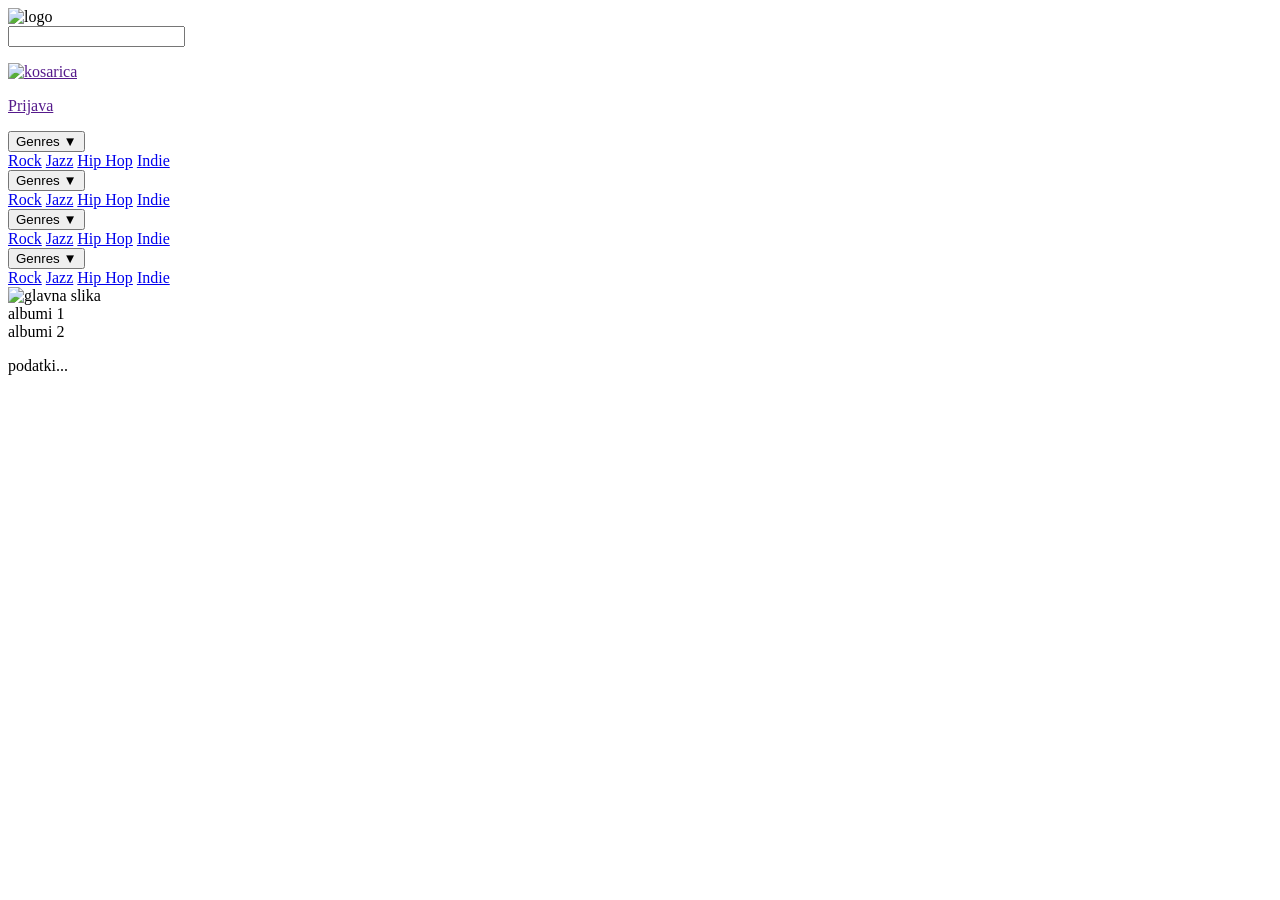
==== index.html @ 68a9a952 "test" ====
<!DOCTYPE html>
<html lang="en">
<head>
    <meta charset="UTF-8">
    <meta name="viewport" content="width=device-width, initial-scale=1.0">
    <title>Document</title>
    <link rel=”stylesheet” href=style.css”>
</head>
<body>
    <header>
        <img src="" alt="logo">
        <form action="">
            <input type="text" title="">
        </form>
        <p id="kosarica"><a href=""><img src="" alt="kosarica"></a></p>
        <p id="prijava"><a href="">Prijava</a></p>
    </header>
    <nav>
        <div class="dropdown-zunanji">
            <div class="dropdown-meni">
                <button class="dropbtn">Genres ▼</button>
                    <div id="myDropdown" class="dropdown-content">
                        <a href="#">Rock</a>
                        <a href="#">Jazz</a>
                        <a href="#">Hip Hop</a>
                        <a href="#">Indie</a>
                    </div>
            </div>
            <div class="dropdown-meni">
                <button class="dropbtn">Genres ▼</button>
                    <div id="myDropdown" class="dropdown-content">
                        <a href="#">Rock</a>
                        <a href="#">Jazz</a>
                        <a href="#">Hip Hop</a>
                        <a href="#">Indie</a>
                    </div>
            </div>
            <div class="dropdown-meni">
                <button class="dropbtn">Genres ▼</button>
                    <div id="myDropdown" class="dropdown-content">
                        <a href="#">Rock</a>
                        <a href="#">Jazz</a>
                        <a href="#">Hip Hop</a>
                        <a href="#">Indie</a>
                    </div>
            </div>
            <div class="dropdown-meni">
                <button class="dropbtn">Genres ▼</button>
                    <div id="myDropdown" class="dropdown-content">
                        <a href="#">Rock</a>
                        <a href="#">Jazz</a>
                        <a href="#">Hip Hop</a>
                        <a href="#">Indie</a>
                    </div>
            </div>
        </div>
    </nav>
    <main>
        <div><img src="" alt="glavna slika"></div>
        <div>albumi 1</div>
        <div>albumi 2</div>
    </main>
    <footer>
        <p>podatki...</p>
        </div>
    </footer>
</body>
</html>
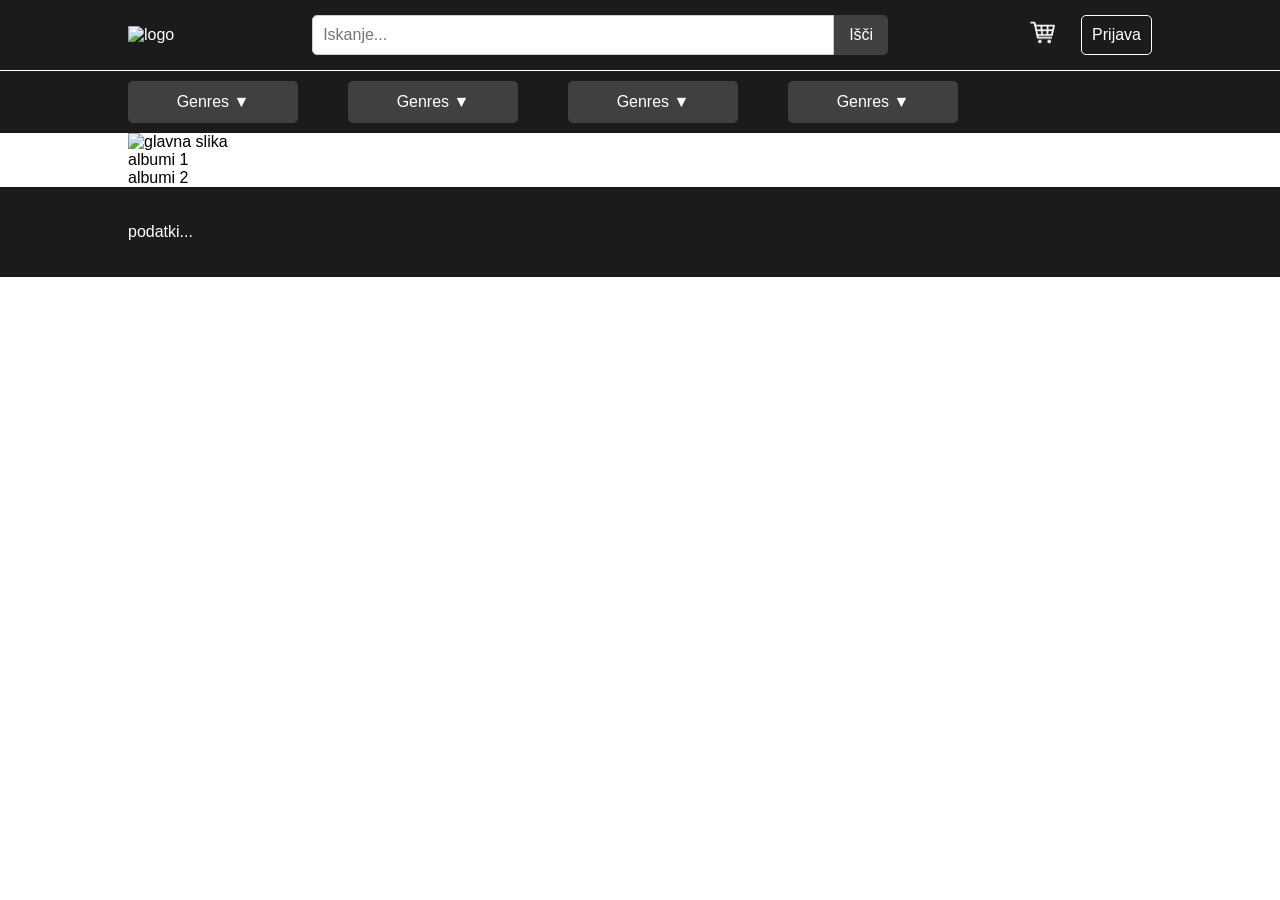
==== commit dd2865e4: "Header posodobljen, dodana iskalna vrstica" ====
--- a/index.html
+++ b/index.html
@@ -4,16 +4,19 @@
     <meta charset="UTF-8">
     <meta name="viewport" content="width=device-width, initial-scale=1.0">
     <title>Document</title>
-    <link rel=”stylesheet” href=style.css”>
+    <link rel="stylesheet" href="style.css">
 </head>
 <body>
     <header>
-        <img src="" alt="logo">
-        <form action="">
-            <input type="text" title="">
-        </form>
-        <p id="kosarica"><a href=""><img src="" alt="kosarica"></a></p>
+        <img src="slike/logo.png" alt="logo">
+        <div class="search-container">
+            <input type="text" placeholder="Iskanje..." class="search-input">
+            <button class="search-button">Išči</button>
+        </div>
+        <div id="prijava-container">
+        <p id="kosarica"><a href=""><img src="slike/kosarica.jpg" height="35px" width="35px" alt="kosarica"></a></p>
         <p id="prijava"><a href="">Prijava</a></p>
+        </div>
     </header>
     <nav>
         <div class="dropdown-zunanji">
--- a/style.css
+++ b/style.css
@@ -0,0 +1,152 @@
+        body
+        {
+            font-family: Arial;
+            padding: 50px;
+            margin:0px;
+            padding:0px;
+        }
+
+        header
+        {
+            background-color: #1b1b1b;
+            padding-bottom: 15px;
+            padding-top: 15px;
+            border-bottom: white 1px solid;
+            display: flex;
+            padding-left: 10%;
+            padding-right: 10%;
+            color:white;
+            justify-content: space-between;
+            align-items: center;
+        }
+        #prijava-container
+        {
+            display: flex;
+            gap: 20px;
+        }
+        #prijava
+        {
+            padding: 10px;
+            border: white 1px solid;
+            border-radius: 5px;
+            margin-top: 0px;
+            margin-bottom: 0px;
+        }
+        #kosarica
+        {
+            margin-top: 0px;
+            margin-bottom: 0px;
+        }
+        #logo
+        {
+            height: 35px;
+        }
+        .search-container 
+        {
+            display: flex;
+            justify-content: center;
+            height: 40px;
+        }
+
+        .search-input 
+        {
+            padding: 10px;
+            font-size: 16px;
+            border: 1px solid #ccc;
+            border-radius: 5px 0 0 5px;
+            outline: none;
+            width: 500px;
+        }
+
+        .search-input:focus 
+        {
+            border-color: #007BFF;
+        }
+
+        .search-button 
+        {
+            padding: 10px 15px;
+            font-size: 16px;
+            border: none;
+            background: #404040;
+            color: white;
+            cursor: pointer;
+            border-radius: 0 5px 5px 0;
+        }
+        .search-button:hover 
+        {
+            background: #0056b3;
+        }
+
+        nav
+        {
+            background-color: #1b1b1b;
+        }
+        .dropdown-meni
+        {
+            position: relative;
+            display: inline;
+            margin-right: 50px;
+            
+        }
+        .dropdown-zunanji
+        {
+            margin-left:10%;
+            display: flex;
+            padding-top: 10px;
+            padding-bottom: 10px;
+        }
+        .dropbtn
+        {
+            background-color:#404040;
+            color: white;
+            padding: 12px 16px;
+            font-size: 16px;
+            border: none;
+            cursor: pointer;
+            border-radius: 5px;
+            width: 170px;
+        }
+        .dropdown-content 
+        {
+            display: none;
+            position: absolute;
+            background-color:#4e4e4e;
+            min-width: 170px;
+            border-radius: 5px;
+        }
+        .dropdown-content a
+        {
+            color: white;
+            padding: 10px;
+            text-decoration: none;
+            display: block;
+        }
+        .dropdown-content a:hover
+        {
+            background-color: #404040;
+        }
+        .dropdown-meni:hover .dropdown-content
+        {
+            display: block;
+        }
+        .dropdown-meni:hover .dropbtn
+        {
+            background-color: #4e4e4e;
+        }
+        a
+        {
+            color:white;
+            text-decoration: none;
+        }
+        footer
+        {
+            background-color: #1b1b1b;
+            padding: 20px;
+            padding-left: 10%;
+            color: white;
+        }
+        main
+        {
+            padding-left: 10%;
+        }
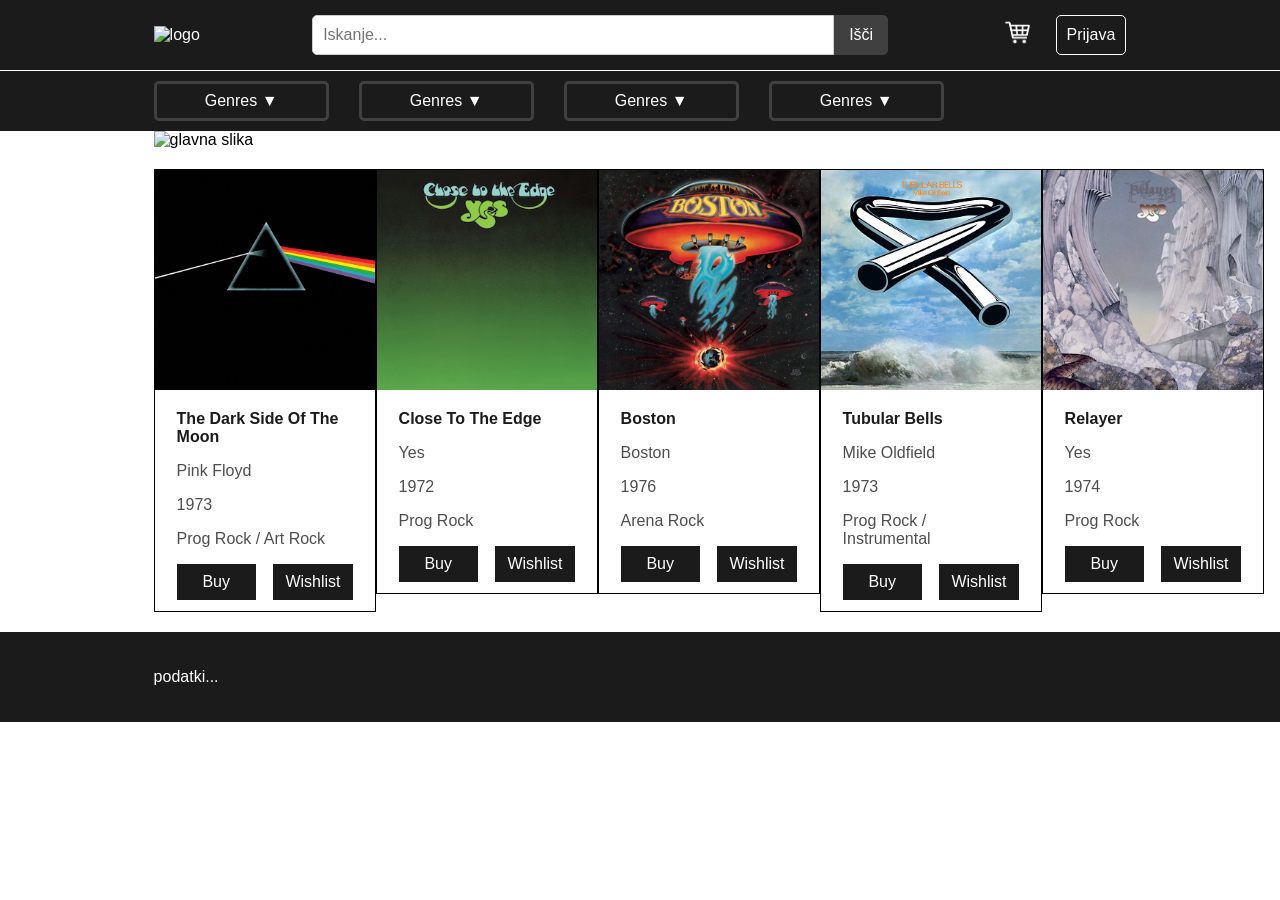
==== commit 038dbf41: "dodana vrstica z albumi" ====
--- a/index.html
+++ b/index.html
@@ -59,9 +59,94 @@
         </div>
     </nav>
     <main>
-        <div><img src="" alt="glavna slika"></div>
-        <div>albumi 1</div>
-        <div>albumi 2</div>
+        <div id="main-slika"><img src="" alt="glavna slika"></div>
+        <div id="albumi1">
+            <div class="album">
+                <div class="album-cover">
+                    <img src="slike/pink_floyd-dsotm.jpg" alt="album-cover" height="220" width="220">
+                </div>
+                <div class="album-desc">
+                    <p class="album-naslov">The Dark Side Of The Moon</p>
+                    <p class="album-opis">
+                        <p>Pink Floyd</p>
+                        <p>1973</p>
+                        <p>Prog Rock / Art Rock</p>
+                    </p>
+                    <div class="album-button">
+                        <div><a href="#">Buy</a></div>
+                        <div><a href="#">Wishlist</a></div>
+                    </div>
+                </div>
+            </div>
+            <div class="album">
+                <div class="album-cover">
+                    <img src="slike/yes-ctte.jpg" alt="album-cover" height="220" width="220">
+                </div>
+                <div class="album-desc">
+                    <p class="album-naslov">Close To The Edge</p>
+                    <p class="album-opis">
+                        <p>Yes</p>
+                        <p>1972</p>
+                        <p>Prog Rock</p>
+                    </p>
+                    <div class="album-button">
+                        <div><a href="#">Buy</a></div>
+                        <div><a href="#">Wishlist</a></div>
+                    </div>
+                </div>
+            </div>
+            <div class="album">
+                <div class="album-cover">
+                    <img src="slike/boston-boston.jpg" alt="album-cover" height="220" width="220">
+                </div>
+                <div class="album-desc">
+                    <p class="album-naslov">Boston</p>
+                    <p class="album-opis">
+                        <p>Boston</p>
+                        <p>1976</p>
+                        <p>Arena Rock</p>
+                    </p>
+                    <div class="album-button">
+                        <div><a href="#">Buy</a></div>
+                        <div><a href="#">Wishlist</a></div>
+                    </div>
+                </div>
+            </div>
+            <div class="album">
+                <div class="album-cover">
+                    <img src="slike/mike_oldfield-tubular_bells.jpg" alt="album-cover" height="220" width="220">
+                </div>
+                <div class="album-desc">
+                    <p class="album-naslov">Tubular Bells</p>
+                    <p class="album-opis">
+                        <p>Mike Oldfield</p>
+                        <p>1973</p>
+                        <p>Prog Rock / Instrumental</p>
+                    </p>
+                    <div class="album-button">
+                        <div><a href="#">Buy</a></div>
+                        <div><a href="#">Wishlist</a></div>
+                    </div>
+                </div>
+            </div>
+            <div class="album">
+                <div class="album-cover">
+                    <img src="slike/yes-relayer.jpg" alt="album-cover" height="220" width="220">
+                </div>
+                <div class="album-desc">
+                    <p class="album-naslov">Relayer</p>
+                    <p class="album-opis">
+                        <p>Yes</p>
+                        <p>1974</p>
+                        <p>Prog Rock</p>
+                    </p>
+                    <div class="album-button">
+                        <div><a href="#">Buy</a></div>
+                        <div><a href="#">Wishlist</a></div>
+                    </div>
+                </div>
+            </div>
+        </div>
     </main>
     <footer>
         <p>podatki...</p>
--- a/style.css
+++ b/style.css
@@ -11,10 +11,10 @@
             background-color: #1b1b1b;
             padding-bottom: 15px;
             padding-top: 15px;
-            border-bottom: white 1px solid;
-            display: flex;
-            padding-left: 10%;
-            padding-right: 10%;
+            border-bottom: 1px white solid;
+            display: flex;
+            padding-left: 12%;
+            padding-right: 12%;
             color:white;
             justify-content: space-between;
             align-items: center;
@@ -81,39 +81,42 @@
         nav
         {
             background-color: #1b1b1b;
+            padding-left:12%;
+            padding-right:12%;
         }
         .dropdown-meni
         {
             position: relative;
             display: inline;
-            margin-right: 50px;
             
         }
         .dropdown-zunanji
         {
-            margin-left:10%;
             display: flex;
             padding-top: 10px;
             padding-bottom: 10px;
+            gap: 30px;
+            align-items: center;
         }
         .dropbtn
         {
-            background-color:#404040;
-            color: white;
-            padding: 12px 16px;
+            background-color:#1b1b1b;
+            color: white;
+            padding: 8px 16px;
             font-size: 16px;
-            border: none;
+            border: solid #404040;
             cursor: pointer;
             border-radius: 5px;
-            width: 170px;
+            width: 175px;
         }
         .dropdown-content 
         {
             display: none;
             position: absolute;
-            background-color:#4e4e4e;
-            min-width: 170px;
+            background-color:#1b1b1b;
+            min-width: 172px;
             border-radius: 5px;
+            border:#404040 solid;
         }
         .dropdown-content a
         {
@@ -139,14 +142,60 @@
             color:white;
             text-decoration: none;
         }
+        #albumi1
+        {
+            display: flex;
+            justify-content: space-between;
+            align-items: center top;
+            margin-top: 20px;
+            margin-bottom: 20px;
+        }
+        .album
+        {
+            border:solid 1px black;
+            height: 100%;
+            display: flex;
+            flex-direction: column;
+
+        }
+        .album-desc
+        {
+            margin-left: 10%;
+            margin-right: 10%;
+            margin-bottom: 5%;
+            color: #4e4e4e;
+        }
+        .album-naslov
+        {
+            color: #1b1b1b;
+            font-weight: bold;
+        }
+        .album-button
+        {
+            display:flex;
+            justify-content: space-between;
+            align-items: center;
+            margin-top:auto;
+            gap:10px;
+        }
+        .album-button div
+        {
+            width: 35%;
+            background-color: #1b1b1b;
+            padding: 5%;
+            text-align: center;
+        }
+
         footer
         {
             background-color: #1b1b1b;
             padding: 20px;
-            padding-left: 10%;
+            padding-left: 12%;
+            padding-right: 12%;
             color: white;
         }
         main
         {
-            padding-left: 10%;
+            padding-left: 12%;
+            padding-right: 12%;
         }
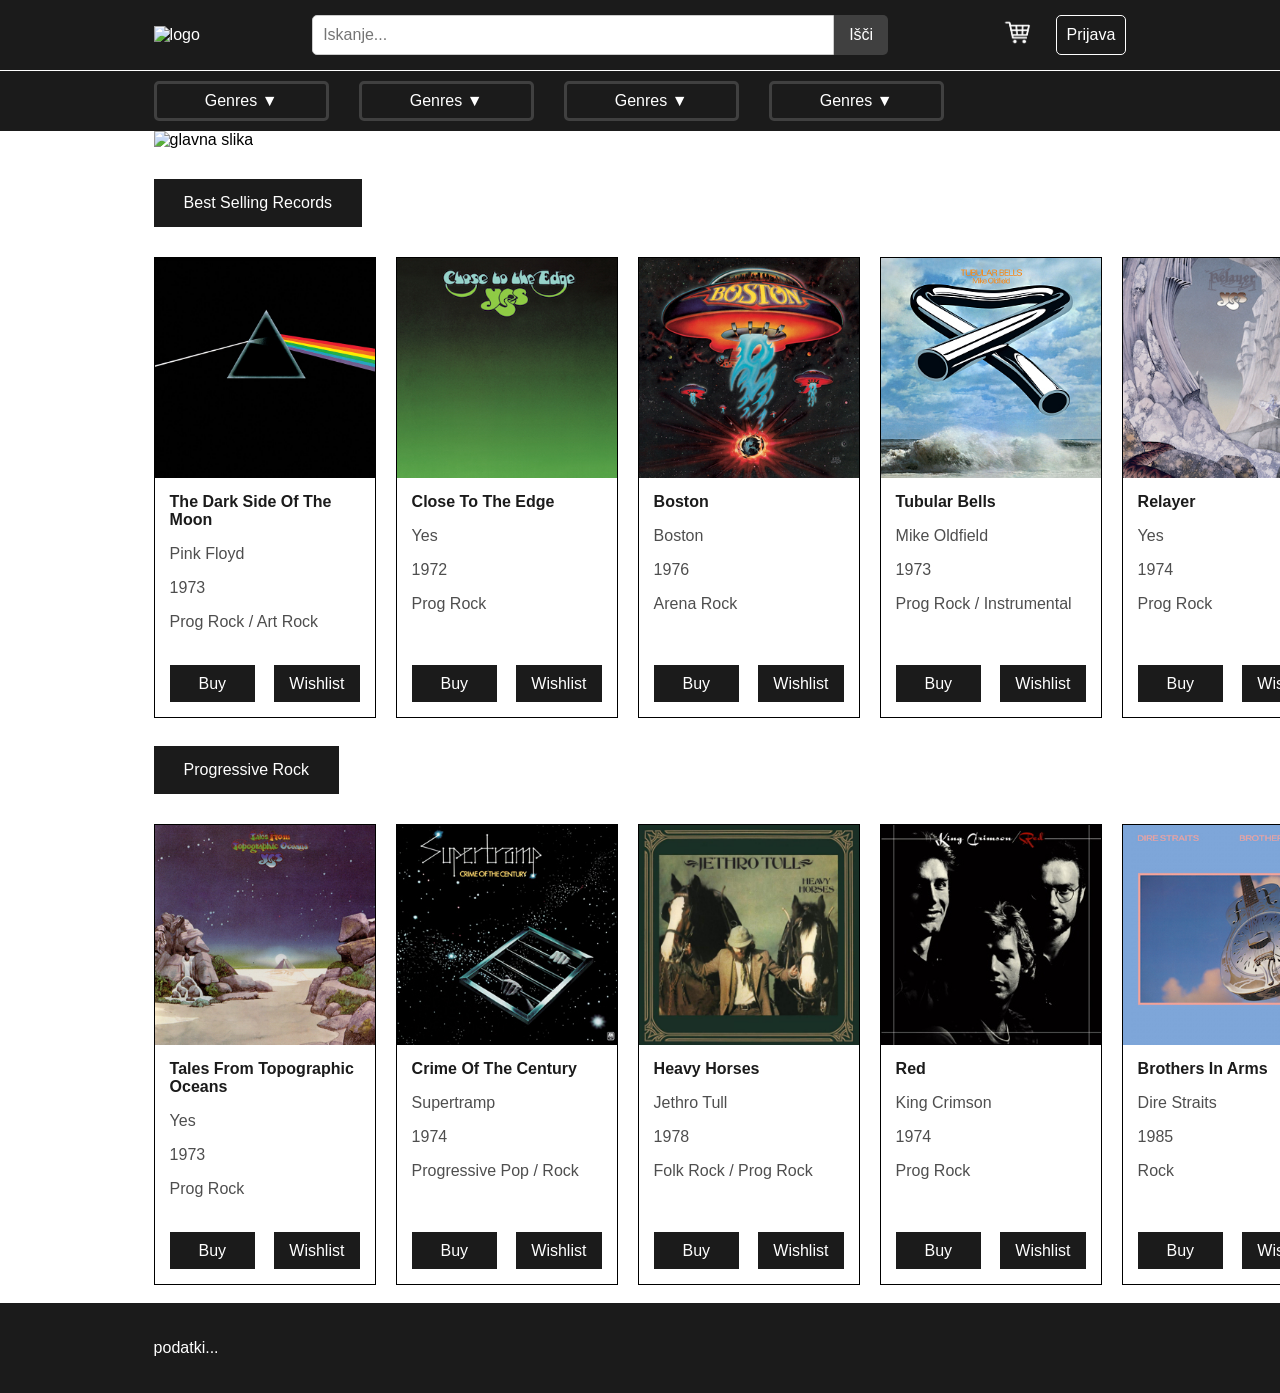
==== commit 3d628994: "del z albumi popravljen, da so vsi iste višine" ====
--- a/index.html
+++ b/index.html
@@ -60,18 +60,21 @@
     </nav>
     <main>
         <div id="main-slika"><img src="" alt="glavna slika"></div>
-        <div id="albumi1">
+        <div class="albumi-napis">
+            <div>Best Selling Records</div>
+        </div>
+        <div class="albumi-display">
             <div class="album">
                 <div class="album-cover">
                     <img src="slike/pink_floyd-dsotm.jpg" alt="album-cover" height="220" width="220">
                 </div>
                 <div class="album-desc">
                     <p class="album-naslov">The Dark Side Of The Moon</p>
-                    <p class="album-opis">
+                    <div class="album-opis">
                         <p>Pink Floyd</p>
                         <p>1973</p>
                         <p>Prog Rock / Art Rock</p>
-                    </p>
+                    </div>
                     <div class="album-button">
                         <div><a href="#">Buy</a></div>
                         <div><a href="#">Wishlist</a></div>
@@ -84,11 +87,11 @@
                 </div>
                 <div class="album-desc">
                     <p class="album-naslov">Close To The Edge</p>
-                    <p class="album-opis">
+                    <div class="album-opis">
                         <p>Yes</p>
                         <p>1972</p>
                         <p>Prog Rock</p>
-                    </p>
+                    </div>
                     <div class="album-button">
                         <div><a href="#">Buy</a></div>
                         <div><a href="#">Wishlist</a></div>
@@ -101,11 +104,11 @@
                 </div>
                 <div class="album-desc">
                     <p class="album-naslov">Boston</p>
-                    <p class="album-opis">
+                    <div class="album-opis">
                         <p>Boston</p>
                         <p>1976</p>
                         <p>Arena Rock</p>
-                    </p>
+                    </div>
                     <div class="album-button">
                         <div><a href="#">Buy</a></div>
                         <div><a href="#">Wishlist</a></div>
@@ -118,11 +121,11 @@
                 </div>
                 <div class="album-desc">
                     <p class="album-naslov">Tubular Bells</p>
-                    <p class="album-opis">
+                    <div class="album-opis">
                         <p>Mike Oldfield</p>
                         <p>1973</p>
                         <p>Prog Rock / Instrumental</p>
-                    </p>
+                    </div>
                     <div class="album-button">
                         <div><a href="#">Buy</a></div>
                         <div><a href="#">Wishlist</a></div>
@@ -135,11 +138,101 @@
                 </div>
                 <div class="album-desc">
                     <p class="album-naslov">Relayer</p>
-                    <p class="album-opis">
+                    <div class="album-opis">
                         <p>Yes</p>
                         <p>1974</p>
                         <p>Prog Rock</p>
-                    </p>
+                    </div>
+                    <div class="album-button">
+                        <div><a href="#">Buy</a></div>
+                        <div><a href="#">Wishlist</a></div>
+                    </div>
+                </div>
+            </div>
+        </div>
+        <div class="albumi-napis">
+            <div>Progressive Rock</div>
+        </div>
+        <div class="albumi-display">
+            <div class="album">
+                <div class="album-cover">
+                    <img src="slike/yes-tfto.jpg" alt="album-cover" height="220" width="220">
+                </div>
+                <div class="album-desc">
+                    <p class="album-naslov">Tales From Topographic Oceans</p>
+                    <div class="album-opis">
+                        <p>Yes</p>
+                        <p>1973</p>
+                        <p>Prog Rock</p>
+                    </div>
+                    <div class="album-button">
+                        <div><a href="#">Buy</a></div>
+                        <div><a href="#">Wishlist</a></div>
+                    </div>
+                </div>
+            </div>
+            <div class="album">
+                <div class="album-cover">
+                    <img src="slike/supertramp-crime.jpg" alt="album-cover" height="220" width="220">
+                </div>
+                <div class="album-desc">
+                    <p class="album-naslov">Crime Of The Century</p>
+                    <div class="album-opis">
+                        <p>Supertramp</p>
+                        <p>1974</p>
+                        <p>Progressive Pop / Rock</p>
+                    </div>
+                    <div class="album-button">
+                        <div><a href="#">Buy</a></div>
+                        <div><a href="#">Wishlist</a></div>
+                    </div>
+                </div>
+            </div>
+            <div class="album">
+                <div class="album-cover">
+                    <img src="slike/jethro_tull-heavy_horses.jpg" alt="album-cover" height="220" width="220">
+                </div>
+                <div class="album-desc">
+                    <p class="album-naslov">Heavy Horses</p>
+                    <div class="album-opis">
+                        <p>Jethro Tull</p>
+                        <p>1978</p>
+                        <p>Folk Rock / Prog Rock</p>
+                    </div>
+                    <div class="album-button">
+                        <div><a href="#">Buy</a></div>
+                        <div><a href="#">Wishlist</a></div>
+                    </div>
+                </div>
+            </div>
+            <div class="album">
+                <div class="album-cover">
+                    <img src="slike/king_crimson-red.jpg" alt="album-cover" height="220" width="220">
+                </div>
+                <div class="album-desc">
+                    <p class="album-naslov">Red</p>
+                    <div class="album-opis">
+                        <p>King Crimson</p>
+                        <p>1974</p>
+                        <p>Prog Rock</p>
+                    </div>
+                    <div class="album-button">
+                        <div><a href="#">Buy</a></div>
+                        <div><a href="#">Wishlist</a></div>
+                    </div>
+                </div>
+            </div>
+            <div class="album">
+                <div class="album-cover">
+                    <img src="slike/dire_straits-brothers_in_arms.jpg" alt="album-cover" height="220" width="220">
+                </div>
+                <div class="album-desc">
+                    <p class="album-naslov">Brothers In Arms</p>
+                    <div class="album-opis">
+                        <p>Dire Straits</p>
+                        <p>1985</p>
+                        <p>Rock</p>
+                    </div>
                     <div class="album-button">
                         <div><a href="#">Buy</a></div>
                         <div><a href="#">Wishlist</a></div>
--- a/style.css
+++ b/style.css
@@ -142,11 +142,17 @@
             color:white;
             text-decoration: none;
         }
-        #albumi1
-        {
-            display: flex;
-            justify-content: space-between;
-            align-items: center top;
+        .album-cover
+        {
+            height: 220px;
+            width: 220px;
+            align-items: center;
+        }
+        .albumi-display
+        {
+            display: grid;
+            grid-template-columns: repeat(5, 1fr); 
+            gap: 20px;
             margin-top: 20px;
             margin-bottom: 20px;
         }
@@ -156,17 +162,34 @@
             height: 100%;
             display: flex;
             flex-direction: column;
-
+            width: 220px;
+            
         }
         .album-desc
         {
-            margin-left: 10%;
-            margin-right: 10%;
-            margin-bottom: 5%;
+            display: flex;
+            flex-direction: column;
+            flex-grow: 1;
             color: #4e4e4e;
+            padding: 15px;
+        }
+        .album-opis
+        {
+            flex-grow: 1;
+            display: flex;
+            flex-direction: column;
+            margin: 0px;
+            margin-bottom: 24px;
+        }
+        .album-opis p
+        {
+            margin-top: 8px;
+            margin-bottom: 8px;
         }
         .album-naslov
         {
+            margin-top: 0px;
+            margin-bottom: 8px;
             color: #1b1b1b;
             font-weight: bold;
         }
@@ -185,7 +208,20 @@
             padding: 5%;
             text-align: center;
         }
-
+        .albumi-napis
+        {
+            display:flex;
+            margin-top: 30px;
+            margin-bottom: 30px;
+        }
+        .albumi-napis div
+        {
+            background-color: #1b1b1b;
+            color: white;
+            padding: 15px;
+            padding-left: 30px;
+            padding-right: 30px;
+        }
         footer
         {
             background-color: #1b1b1b;
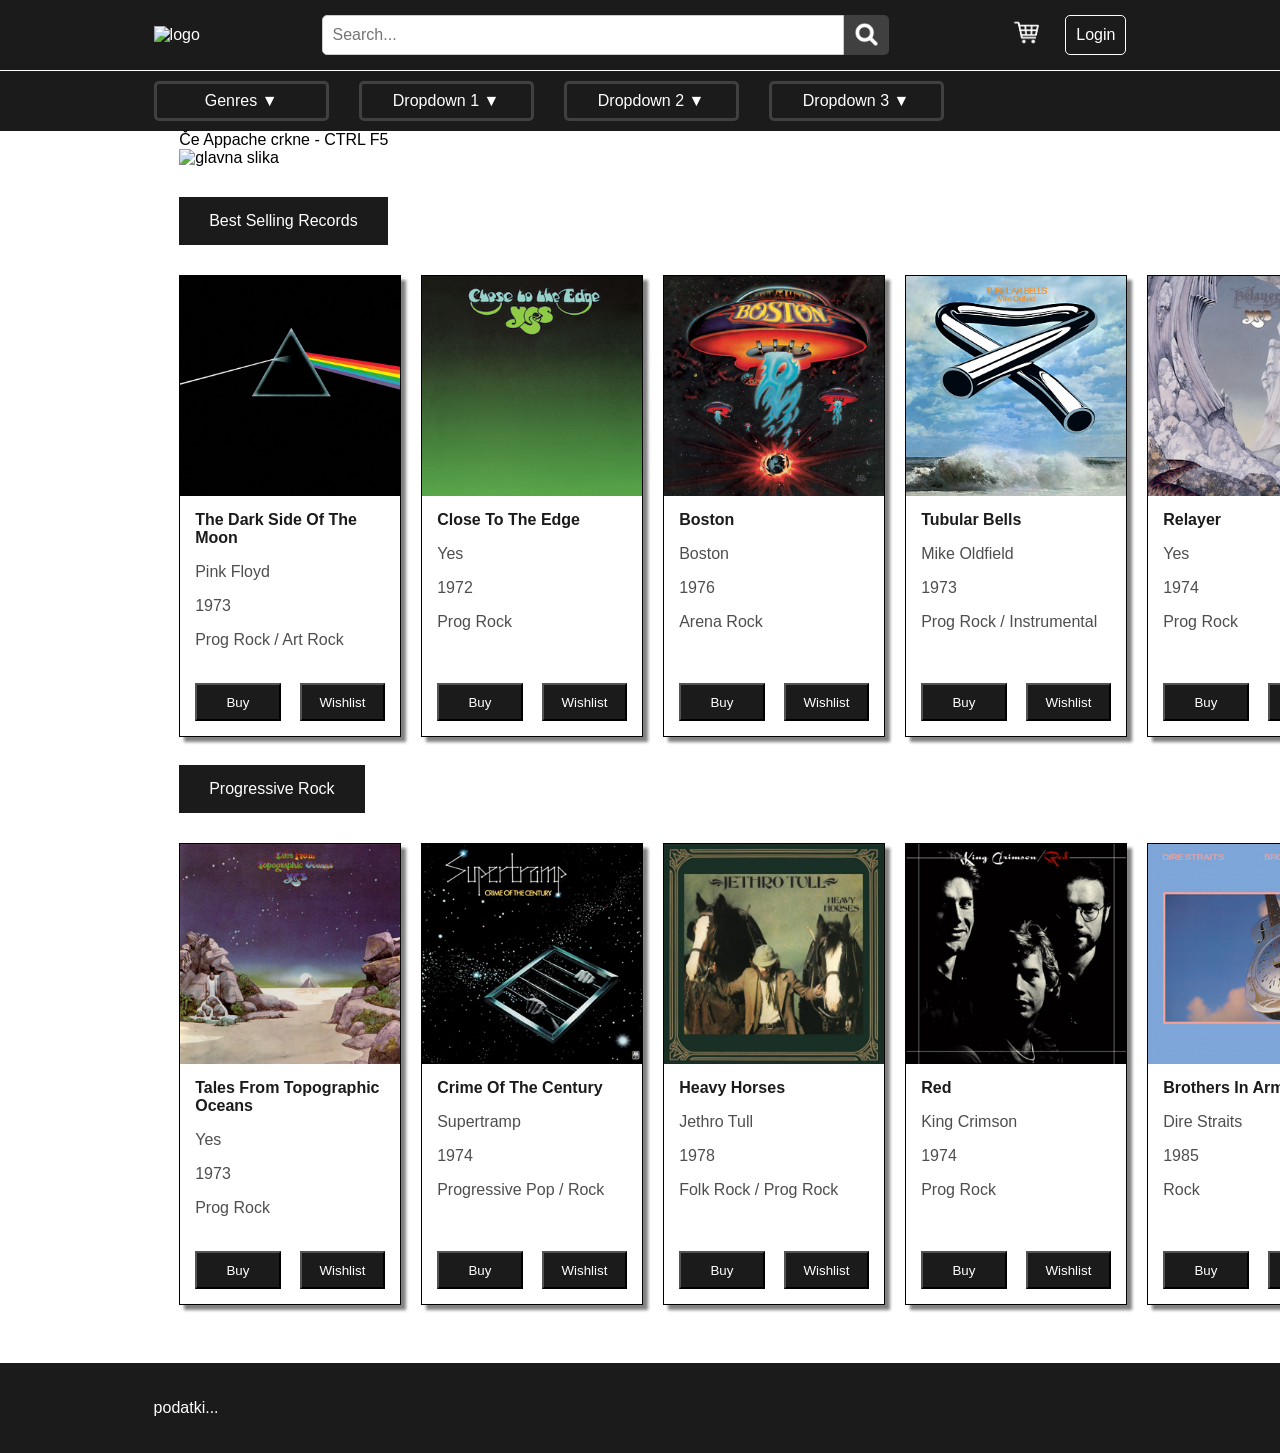
==== commit 6ac85955: "dodana stran za rezultate iskanja" ====
--- a/index.html
+++ b/index.html
@@ -10,12 +10,12 @@
     <header>
         <img src="slike/logo.png" alt="logo">
         <div class="search-container">
-            <input type="text" placeholder="Iskanje..." class="search-input">
-            <button class="search-button">Išči</button>
+            <input type="text" placeholder="Search..." class="search-input">
+            <button class="search-button"><img src="slike/search.png" alt="search" height="25px" width="25px"></button>
         </div>
         <div id="prijava-container">
         <p id="kosarica"><a href=""><img src="slike/kosarica.jpg" height="35px" width="35px" alt="kosarica"></a></p>
-        <p id="prijava"><a href="">Prijava</a></p>
+        <p id="prijava"><a href="">Login</a></p>
         </div>
     </header>
     <nav>
@@ -24,41 +24,42 @@
                 <button class="dropbtn">Genres ▼</button>
                     <div id="myDropdown" class="dropdown-content">
                         <a href="#">Rock</a>
+                        <a href="#">Progressive</a>
                         <a href="#">Jazz</a>
-                        <a href="#">Hip Hop</a>
-                        <a href="#">Indie</a>
-                    </div>
-            </div>
-            <div class="dropdown-meni">
-                <button class="dropbtn">Genres ▼</button>
-                    <div id="myDropdown" class="dropdown-content">
-                        <a href="#">Rock</a>
-                        <a href="#">Jazz</a>
-                        <a href="#">Hip Hop</a>
-                        <a href="#">Indie</a>
-                    </div>
-            </div>
-            <div class="dropdown-meni">
-                <button class="dropbtn">Genres ▼</button>
-                    <div id="myDropdown" class="dropdown-content">
-                        <a href="#">Rock</a>
-                        <a href="#">Jazz</a>
-                        <a href="#">Hip Hop</a>
-                        <a href="#">Indie</a>
-                    </div>
-            </div>
-            <div class="dropdown-meni">
-                <button class="dropbtn">Genres ▼</button>
-                    <div id="myDropdown" class="dropdown-content">
-                        <a href="#">Rock</a>
-                        <a href="#">Jazz</a>
-                        <a href="#">Hip Hop</a>
-                        <a href="#">Indie</a>
+                        <a href="#">Pop</a>
+                    </div>
+            </div>
+            <div class="dropdown-meni">
+                <button class="dropbtn">Dropdown 1 ▼</button>
+                    <div id="myDropdown" class="dropdown-content">
+                        <a href="#">x</a>
+                        <a href="#">x</a>
+                        <a href="#">x</a>
+                        <a href="#">x</a>
+                    </div>
+            </div>
+            <div class="dropdown-meni">
+                <button class="dropbtn">Dropdown 2 ▼</button>
+                    <div id="myDropdown" class="dropdown-content">
+                        <a href="#">x</a>
+                        <a href="#">x</a>
+                        <a href="#">x</a>
+                        <a href="#">x</a>
+                    </div>
+            </div>
+            <div class="dropdown-meni">
+                <button class="dropbtn">Dropdown 3 ▼</button>
+                    <div id="myDropdown" class="dropdown-content">
+                        <a href="#">x</a>
+                        <a href="#">x</a>
+                        <a href="#">x</a>
+                        <a href="#">x</a>
                     </div>
             </div>
         </div>
     </nav>
     <main>
+        Če Appache crkne - CTRL F5
         <div id="main-slika"><img src="" alt="glavna slika"></div>
         <div class="albumi-napis">
             <div>Best Selling Records</div>
@@ -76,8 +77,8 @@
                         <p>Prog Rock / Art Rock</p>
                     </div>
                     <div class="album-button">
-                        <div><a href="#">Buy</a></div>
-                        <div><a href="#">Wishlist</a></div>
+                        <button><a href="album.html">Buy</a></button>
+                        <button>Wishlist</button>
                     </div>
                 </div>
             </div>
@@ -93,8 +94,8 @@
                         <p>Prog Rock</p>
                     </div>
                     <div class="album-button">
-                        <div><a href="#">Buy</a></div>
-                        <div><a href="#">Wishlist</a></div>
+                        <button>Buy</button>
+                        <button>Wishlist</button>
                     </div>
                 </div>
             </div>
@@ -110,8 +111,8 @@
                         <p>Arena Rock</p>
                     </div>
                     <div class="album-button">
-                        <div><a href="#">Buy</a></div>
-                        <div><a href="#">Wishlist</a></div>
+                        <button>Buy</button>
+                        <button>Wishlist</button>
                     </div>
                 </div>
             </div>
@@ -127,8 +128,8 @@
                         <p>Prog Rock / Instrumental</p>
                     </div>
                     <div class="album-button">
-                        <div><a href="#">Buy</a></div>
-                        <div><a href="#">Wishlist</a></div>
+                        <button>Buy</button>
+                        <button>Wishlist</button>
                     </div>
                 </div>
             </div>
@@ -144,8 +145,8 @@
                         <p>Prog Rock</p>
                     </div>
                     <div class="album-button">
-                        <div><a href="#">Buy</a></div>
-                        <div><a href="#">Wishlist</a></div>
+                        <button>Buy</button>
+                        <button>Wishlist</button>
                     </div>
                 </div>
             </div>
@@ -166,8 +167,8 @@
                         <p>Prog Rock</p>
                     </div>
                     <div class="album-button">
-                        <div><a href="#">Buy</a></div>
-                        <div><a href="#">Wishlist</a></div>
+                        <button>Buy</button>
+                        <button>Wishlist</button>
                     </div>
                 </div>
             </div>
@@ -183,8 +184,8 @@
                         <p>Progressive Pop / Rock</p>
                     </div>
                     <div class="album-button">
-                        <div><a href="#">Buy</a></div>
-                        <div><a href="#">Wishlist</a></div>
+                        <button>Buy</button>
+                        <button>Wishlist</button>
                     </div>
                 </div>
             </div>
@@ -200,8 +201,8 @@
                         <p>Folk Rock / Prog Rock</p>
                     </div>
                     <div class="album-button">
-                        <div><a href="#">Buy</a></div>
-                        <div><a href="#">Wishlist</a></div>
+                        <button>Buy</button>
+                        <button>Wishlist</button>
                     </div>
                 </div>
             </div>
@@ -217,8 +218,8 @@
                         <p>Prog Rock</p>
                     </div>
                     <div class="album-button">
-                        <div><a href="#">Buy</a></div>
-                        <div><a href="#">Wishlist</a></div>
+                        <button>Buy</button>
+                        <button>Wishlist</button>
                     </div>
                 </div>
             </div>
@@ -234,8 +235,8 @@
                         <p>Rock</p>
                     </div>
                     <div class="album-button">
-                        <div><a href="#">Buy</a></div>
-                        <div><a href="#">Wishlist</a></div>
+                        <button>Buy</button>
+                        <button>Wishlist</button>
                     </div>
                 </div>
             </div>
--- a/style.css
+++ b/style.css
@@ -1,3 +1,4 @@
+        /*Splošno*/
         body
         {
             font-family: Arial;
@@ -5,7 +6,6 @@
             margin:0px;
             padding:0px;
         }
-
         header
         {
             background-color: #1b1b1b;
@@ -19,6 +19,23 @@
             justify-content: space-between;
             align-items: center;
         }
+        footer
+        {
+            background-color: #1b1b1b;
+            padding: 20px;
+            padding-left: 12%;
+            padding-right: 12%;
+            color: white;
+        }
+        main
+        {
+            margin-left: 12%;
+            padding-left: 2%;
+            margin-right: 12%;
+            padding-right: 2%;
+            padding-bottom: 40px;
+            background-color: white;
+        }
         #prijava-container
         {
             display: flex;
@@ -47,7 +64,6 @@
             justify-content: center;
             height: 40px;
         }
-
         .search-input 
         {
             padding: 10px;
@@ -57,27 +73,26 @@
             outline: none;
             width: 500px;
         }
-
         .search-input:focus 
         {
             border-color: #007BFF;
         }
-
         .search-button 
         {
-            padding: 10px 15px;
             font-size: 16px;
             border: none;
             background: #404040;
             color: white;
             cursor: pointer;
             border-radius: 0 5px 5px 0;
+            padding: 7px;
+            padding-left: 10px;
+            padding-right: 10px;
         }
         .search-button:hover 
         {
             background: #0056b3;
         }
-
         nav
         {
             background-color: #1b1b1b;
@@ -142,6 +157,7 @@
             color:white;
             text-decoration: none;
         }
+        /*Index stran*/
         .album-cover
         {
             height: 220px;
@@ -155,6 +171,8 @@
             gap: 20px;
             margin-top: 20px;
             margin-bottom: 20px;
+            width: 100%;
+            margin-left: 0;
         }
         .album
         {
@@ -163,6 +181,7 @@
             display: flex;
             flex-direction: column;
             width: 220px;
+            box-shadow: 5px 5px 3px #828282;
             
         }
         .album-desc
@@ -201,12 +220,19 @@
             margin-top:auto;
             gap:10px;
         }
-        .album-button div
-        {
-            width: 35%;
+        .album-button button
+        {
+            width: 45%;
             background-color: #1b1b1b;
             padding: 5%;
             text-align: center;
+            color: white;
+            cursor: pointer;
+        }
+        .album-button button:hover
+        {
+            background-color: #007BFF;
+            border-color: #007BFF;
         }
         .albumi-napis
         {
@@ -222,16 +248,124 @@
             padding-left: 30px;
             padding-right: 30px;
         }
-        footer
-        {
-            background-color: #1b1b1b;
-            padding: 20px;
-            padding-left: 12%;
-            padding-right: 12%;
-            color: white;
-        }
-        main
-        {
-            padding-left: 12%;
-            padding-right: 12%;
-        }+        /*Podrobna stran*/
+        #album-nakup
+        {
+            margin-top: 30px;
+        }
+        #album-zgornji-del
+        {
+            display: flex;
+            justify-content: space-between;
+        }
+        #album-naslov
+        {
+            font-size: 25px;
+            font-weight: 800;
+            margin-bottom: 10px
+        }
+        #album-podrobni-opis
+        {
+            font-size: 20px;
+            margin-top: 10px;
+            margin-bottom: 10px;
+            color:#404040
+        }
+        #album-podrobni-opis a
+        {
+            color: black;
+            text-decoration: underline;
+        }
+        #album-podrobni-opis div
+        {
+            margin-top: 8px;
+            margin-bottom: 8px;
+        }
+        #album-cena
+        {
+            font-size:30px;
+            font-weight: bold;
+            padding-top: 15px;
+            padding-bottom: 15px;
+        }
+        #album-nakup-gumb button
+        {
+            font-size: 25px;
+            border: none;
+            background: #404040;
+            color: white;
+            cursor: pointer;
+            padding: 10px;
+            padding-left: 25px;
+            padding-right: 25px;
+        }
+        #album-nakup-gumb button:hover
+        {
+            background-color: #007BFF;
+        }
+        /*Search rezultati*/
+        #search-outer
+        {
+            display:flex;
+            margin-top: 20px;
+        }
+        #search-results
+        {
+            width: 80%;
+        }
+        #search-filter
+        {
+            width: 20%;
+            border:#1b1b1b solid 1px;
+            margin-right: 30px;
+            height: 100%;
+            padding-left: 20px;
+        }
+        #search-filter h3
+        {
+            margin: 0;
+            font-size: 20px;
+        }
+        #search-filter div
+        {
+            margin-top: 9px;
+            margin-bottom: 9px;
+            font-size: 18px
+        }
+        #search-query
+        {
+            font-style: italic;
+            margin-top: 30px;
+            font-size: 20px;
+            color:#404040;
+        }
+        .search-result
+        {
+            display: flex;
+            box-shadow: 5px 5px 3px #828282;
+            margin-top: 30px;
+            border:#1b1b1b 1px solid;
+        }
+        .search-cover
+        {
+            height: 162px;
+            width: 162px;
+        }
+        .search-desc
+        {
+            margin-left: 40px
+        }
+        .search-desc div
+        {
+            color:#404040;
+            font-size: 20px;
+            margin-top: 8px;
+            margin-bottom: 8px;
+        }
+        .search-title a
+        {
+            color:#1b1b1b;
+            font-weight: bold;
+            text-decoration: underline;
+        }
+        
